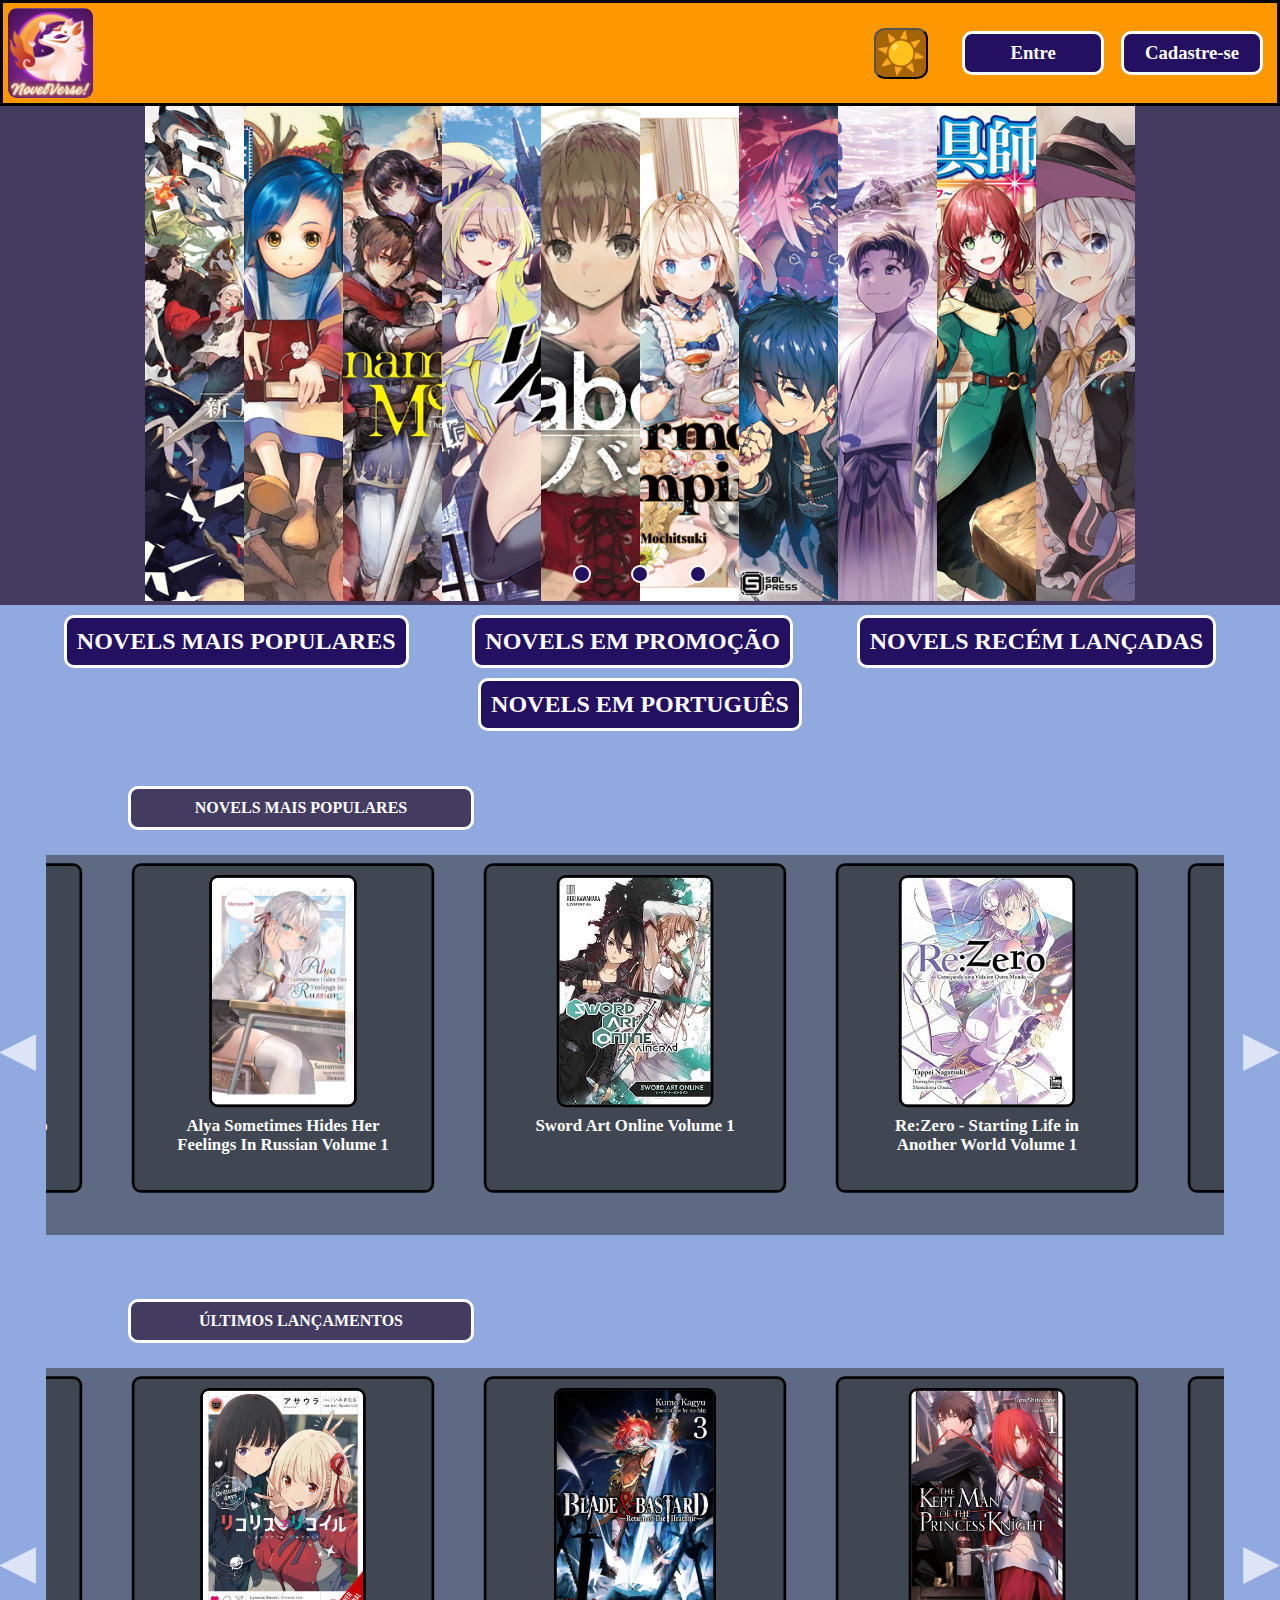
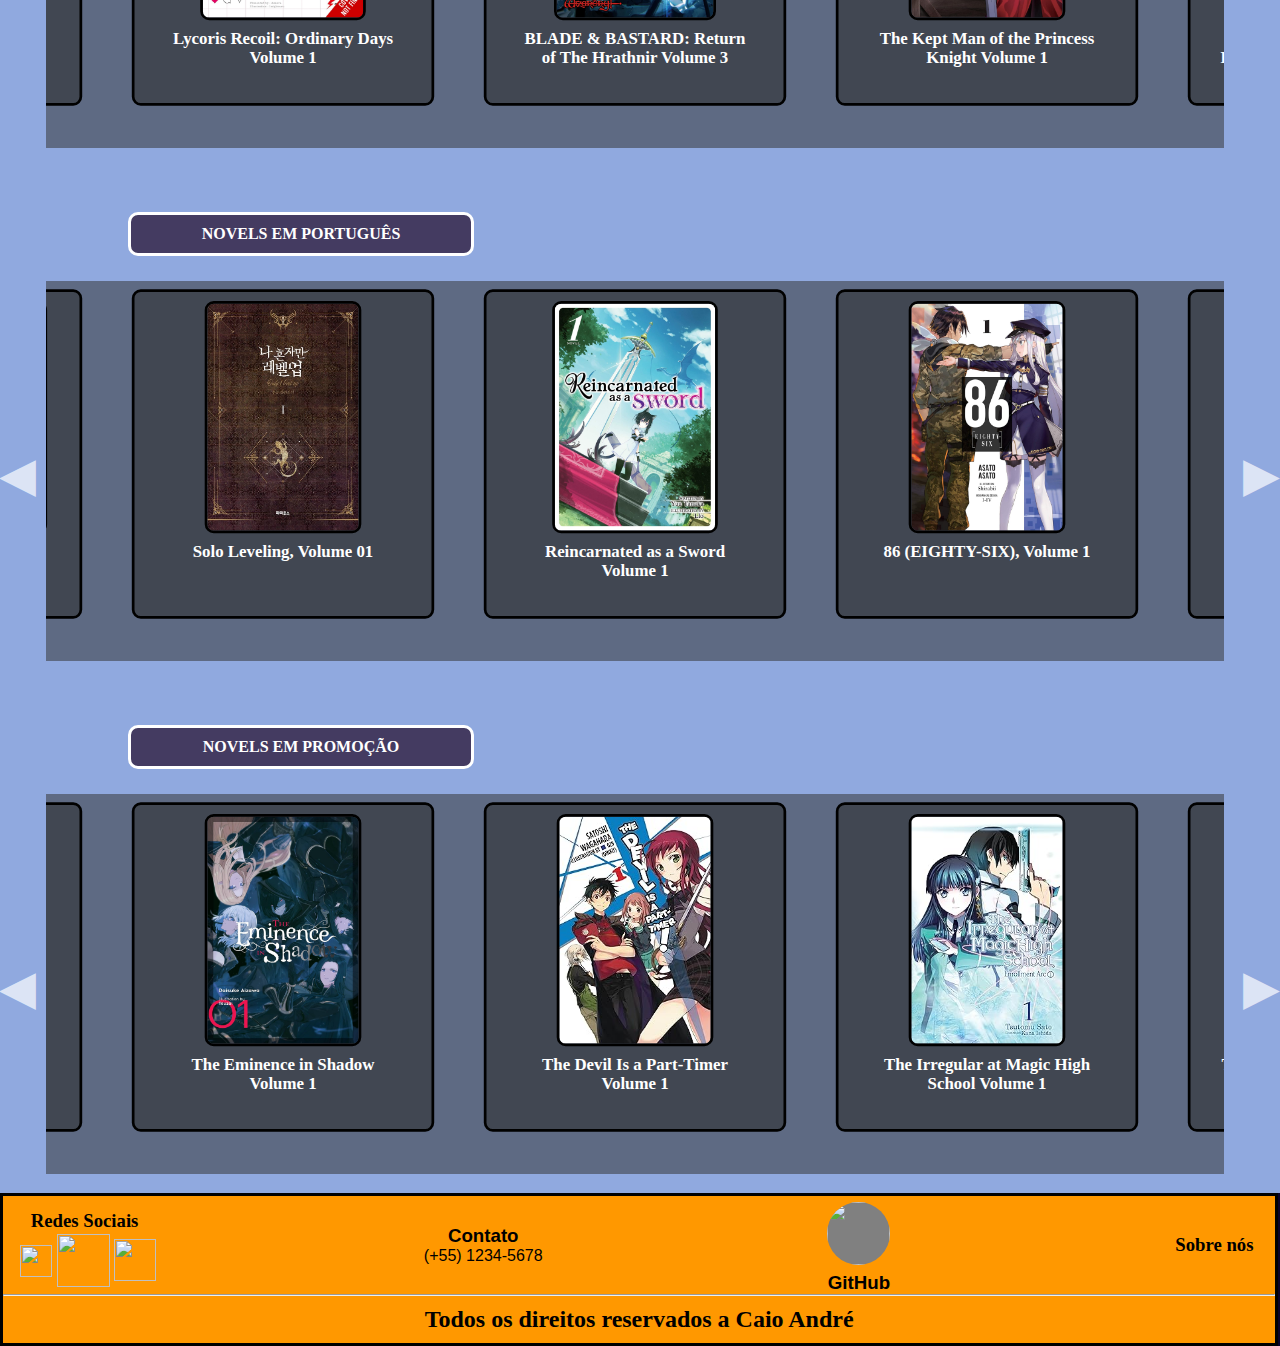
==== index.html @ 4db53ea0 "Add files via upload" ====
<!DOCTYPE html>
<html lang="pt-br">

<head>
    <meta charset="UTF-8">
    <meta http-equiv="X-UA-Compatible" content="IE=edge">
    <meta name="viewport" content="width=device-width, initial-scale=1.0">
    <title> HOME </title>
    <link rel="stylesheet" href="style.css">

    <style>
        footer {
            width: 99.4%;
            position: static;
        }
        main{
            height: auto;
        }
    </style>
</head>

<body>
    <header>
        <img src="logo.png">
        <nav>
            <button onclick="window.location.reload();" id="toggle-dark-mode"></button>   
            <a href="entrar.html" id="entre">
                <div class="navCaixa">
                    <h3> Entre </h3>
                </div>
            </a>
            <a href="cadastro.html">
                <div class="navCaixa">
                    <h3> Cadastre-se <h3>
                </div>
            </a>
        </nav>
    </header>

    <main>
        <div class="slider">
            <div class="banner">
                <input type="radio" name="radio-btn" id="radio1">
                <input type="radio" name="radio-btn" id="radio2">
                <input type="radio" name="radio-btn" id="radio3">

                <div class="imagensBanner first">
                    <img src="banner.jpg" alt="">
                </div>
                <div class="imagensBanner">
                    <img src="banner2.webp" alt="">
                </div>
                <div class="imagensBanner">
                    <img src="banner3.webp" alt="">
                </div>
            </div>

            <div class="navegacaoManual">
                <label for="radio1" class="botaoManual"></label>
                <label for="radio2" class="botaoManual"></label>
                <label for="radio3" class="botaoManual"></label>
            </div>
        </div>
        <!-- Fim dos botões manuais -->

        <!-- Produtos -->
        <div class="titulos">
            <a href="#populares">
                <h2 class="titulo"> NOVELS MAIS POPULARES </h2>
            </a>
            <a href="#promocoes">
                <h2 class="titulo"> NOVELS EM PROMOÇÃO </h2>
            </a>
            <a href="#lancamentos">
                <h2 class="titulo"> NOVELS RECÉM LANÇADAS </h2>
            </a>
            <a href="#portugues">
                <h2 class="titulo"> NOVELS EM PORTUGUÊS </h2>
            </a>
        </div>
        <div class="caixaProdutos">
            <h2 class="titulo2" id="populares">NOVELS MAIS POPULARES</h2>
            <div class="produtos">
                <button id="anterior">◀</button>
                <div class="carousel-container" id="carousel-container">
                    <div class="carousel" id="novels-container"></div>
                </div>
                <button id="proximo">▶</button>
            </div>
        </div>
        <div class="caixaProdutos">
            <h2 class="titulo2" id="lancamentos">ÚLTIMOS LANÇAMENTOS</h2>
            <div class="produtos">
                <button id="anterior2">◀ </button>
                <div class="carousel-container" id="carousel-container">
                    <div class="carousel" id="novels-container2"></div>
                </div>
                <button id="proximo2">▶</button>
            </div>
        </div>
        <div class="caixaProdutos">
            <h2 class="titulo2" id="portugues">NOVELS EM PORTUGUÊS</h2>
            <div class="produtos">
                <button id="anterior3">◀</button>
                <div class="carousel-container" id="carousel-container">
                    <div class="carousel" id="novels-container3"></div>
                </div>
                <button id="proximo3">▶</button>
            </div>
        </div>
        <div class="caixaProdutos">
            <h2 class="titulo2" id="promocoes">NOVELS EM PROMOÇÃO</h2>
            <div class="produtos">
                <button id="anterior4">◀</button>
                <div class="carousel-container" id="carousel-container">
                    <div class="carousel" id="novels-container4"></div>
                </div>
                <button id="proximo4">▶</button>
            </div>
        </div>
        <!-- <br><br> -->
        <!-- Fim dos produtos -->
    </main>

    <footer>
        <div class="footer">
            <div>
                <h3 id="redesSociais"> Redes Sociais </h3>
                <div class="redesSociais">
                    <img src="/redesSociais/Instagram_icon.png.webp" alt="" id="instagram">
                    <img src="/redesSociais/facebook-logo-facebook-icon-transparent-free-png.webp" alt="" id="facebook">
                    <img src="/redesSociais/linkedin.png" alt="" id="linkedin">
                </div>
            </div>
            <div class="contato">
                <h3> Contato </h3>
                <p id="contato"> (+55) 1234-5678</p>
            </div>
            <div class="gitHub">
                <a href="https://github.com/caio987" target="_blank"><img src="/redesSociais/gitHub.png" alt=""></a>
                <h3> GitHub</h3>
            </div>
            <div class="sobreNos">
                <a href="sobreNos.html" id="sobreNos">
                    <h3> Sobre nós </h3>
                </a>
            </div>
        </div>
        <hr>
        <h2>Todos os direitos reservados a Caio André</h2>
    </footer>
    <script src="script.js"></script>
</body>

</html>
---- style.css ----
/* Zera a formatação de espaçamento do html */
* {
    /* zera a margem */
    margin: 0px;
    /* zera o padding(margem interna praticamente) */
    padding: 0px;
}

@media only screen and (min-width: 1840px) {

    /* CSS DO BODY */
    body {
        margin: 0 auto;
        min-height: 100vh;
        background: rgb(8, 1, 41);
    }

    /* CSS DO HEADER */
    header {
        width: 100%;
        border: solid;
        display: flex;
        flex-wrap: wrap;
        justify-content: space-between;
        padding: 5px;
        background-color: #ff9800;
        box-sizing: border-box;
        flex-wrap: wrap;
    }

    header img {
        height: 90px;
        border-radius: 10%;
    }

    nav {
        display: flex;
        align-items: center;
        justify-content: end;
        margin-right: 1vh;
        /* border: solid; */
    }

    #toggle-dark-mode {
        margin-right: 10%;
        font-size: 2.5em;
        background-color: #a56506;
        border-radius: 20%;
        cursor: pointer;
    }

    .navCaixa {
        border: solid;
        padding: 8px;
        width: 120px;
        text-align: center;
        border-radius: 10px;
        background-color: #231061;
        color: white;
        transition: 0.5s;
    }

    .navCaixa:hover {
        background-color: #5b89e6;
        color: #000000a5;
    }

    header a {
        text-decoration: none;
        /* color: black; */
    }

    header a:hover {
        color: white;
    }

    header img {
        border-radius: 10%;
    }

    #entre {
        margin-right: 5%;
    }

    #home {
        margin-right: 5%;
    }

    /* CSS DO HEADER */

    /* ********************************************************************************* */
    /* CSS DO MAIN */

    main {
        /* max-width: 100%; */
        height: 70vh;
        max-width: 200vh;
        /* border: solid red; */
        margin: 0 auto;
        background-color: #90a9df;
    }

    /* CSS DO HOME */
    /* CSS DO BANNER */

    .slider {
        max-width: 100%;
        margin: 0 auto;
        position: relative;
        overflow: hidden;
        background-color: #443b61;
    }

    .banner {
        width: 400%;
        /* height: 400px; */
        display: flex;
    }

    .slider img {
        height: 55vh;
    }

    .slider input {
        display: none;
    }

    .imagensBanner {
        width: 25%;
        /* position: relative; */
        transition: 1.5s;
    }

    .imagensBanner img {
        width: 90%;
        margin-left: 5%;
    }

    .navegacaoManual {
        position: absolute;
        margin-left: 5%;
        width: 90%;
        margin-top: -40px;
        display: flex;
        justify-content: center;
    }

    .botaoManual {
        border: 2px solid #fff;
        padding: 7px;
        border-radius: 10px;
        cursor: pointer;
        transition: .5s;
    }

    .botaoManual:not(:last-child) {
        margin-right: 40px;
    }

    .botaoManual {
        background-color: #231061;
    }

    .botaoManual:hover {
        background-color: #ff9900;
    }

    #radio1:checked~.first {
        margin-left: 0;
    }

    #radio2:checked~.first {
        margin-left: -25%;
    }

    #radio3:checked~.first {
        margin-left: -50%;
    }

    /* CSS DO BANNER */
    /* ********************************************************************************* */
    /* CSS DOS PRODUTOS */
    .titulos {
        display: flex;
        margin-top: 10px;
        justify-content: space-evenly;
        flex-wrap: wrap;
    }

    .titulo {
        border: solid;
        padding: 10px;
        background-color: #231061;
        margin-bottom: 10px;
        border-radius: 10px;
        color: white;
        transition: 1s;
    }

    .titulos a {
        text-decoration: none;
    }

    .titulos a :hover {
        padding: 20px;
        background-color: #ff9800;
        transition: 0.5s;
    }

    .caixaProdutos {
        margin-top: 5vh;
    }

    .titulo2 {
        /* position: relative; */
        margin-left: 10%;
        /* margin-top: 5%; */
        margin-bottom: 5%;
        border: solid;
        padding: 10px;
        font-size: 1em;
        background-color: #443b61;
        max-width: 25%;
        text-align: center;
        border-radius: 10px;
        color: white;
        transition: 1s;
    }

    .produtos {
        /* border: solid; */
        display: flex;
        align-items: center;
        justify-content: center;
        margin-top: 3vh;
        height: 360px;
    }

    .carousel-container {
        display: flex;
        max-width: 1400px;
        height: 380px;
        align-items: center;
        justify-content: center;
        /* margin: auto; */
        margin-bottom: 6%;
        overflow: hidden;
        margin-top: 2vh;
        /* position: relative; */
        /* transition: transform 0.5s ease; */
        /* border: solid; */
        background-color: #33333388;
    }

    .carousel-container :hover {
        transform: scale(1);
        opacity: 1;
        transition: 0.5s;
    }

    .carousel-container a {
        text-decoration: none;
        /* border-color: white; */
        color: white;
    }

    #novels-container,
    #novels-container2,
    #novels-container3,
    #novels-container4 {
        display: flex;
        gap: 16px;
        height: 400px;
    }

    .card {
        background-color: rgba(41, 41, 41, 0.548);
        transition: 0.5s;
        border: solid;
        text-align: center;
        border-radius: 10px;
        opacity: 0.;
        transform: scale(0.9);
        max-height: 90%;
        width: 330px;
    }

    .card img {
        border-radius: 10px;
        color: black;
        border: solid;
        max-height: 70%;
        margin-top: 10px;
    }

    .card h3 {
        width: 80%;
        margin: 0 auto;
        margin-top: 5px;
        color: rgb(255, 255, 255);
    }

    #anterior,
    #anterior2,
    #anterior3,
    #anterior4 {
        cursor: pointer;
        font-size: 3em;
        display: flex;
        align-items: center;
        justify-content: end;
        color: rgba(255, 255, 255, 0.685);
        background: none;
        border: none;
        height: 4vh;
        width: 4vh;
        margin-right: 10px;
        margin-top: -4%;
    }

    #proximo,
    #proximo2,
    #proximo3,
    #proximo4 {
        cursor: pointer;
        font-size: 3em;
        display: flex;
        align-items: center;
        justify-content: end;
        color: rgba(255, 255, 255, 0.685);
        background: none;
        border: none;
        height: 4vh;
        width: 4vh;
        margin-left: 20px;
        margin-top: -4%;
    }

    /* CSS DOS PRODUTOS */
    /* ********************************************************************************* */
    /* ********************************************************************************* */
    /* CSS DO HOME */

    /* CSS DO CADASTRO */
    form {
        max-width: 40%;
        /* padding: 10px; */
        margin: auto auto;
        text-align: center;
        /* border: solid; */
    }

    #logo img {
        border-radius: 10%;
        width: 200px;
    }

    #logo p, #colunaDePerfil #logo p {
        font-size: 1.2em;
    }
    .ladoALado #logo {
        width: 300px;
        background-color: #3333338f;
        color: #fff;
        border: solid;
        text-align: center;
        padding: 20px;
        margin: 10px;
        margin-left: 20%;
    }

    .ladoALado #img {
        width: 90%;
        border-radius: 10%;
    }

    #logo p {
        margin-top: 10px;
    }

    #logo a {
        color: #ffffff;
        transition: .3s;
    }

    #logo a:hover {
        transition: .3s;
        color: #ff9800;
        transition: .3s;
    }

    fieldset {
        border-radius: 20px;
        border: solid;
        color: #fff;
        width: 40vh;
        /* height: auto; */
        background-color: #443b61bb;
        padding: 60px;
        display: flex;
        flex-direction: column;
        justify-content: center;
        /* align-items: center; */
    }

    fieldset h1,
    h6 {
        color: white;
    }

    fieldset a {
        color: white;
        font-size: 12px;
        transition: .5s;
    }

    fieldset a:hover{
        color: #a56506;
        transition: .5s;
    }

    input {
        width: 90%;
        padding: 8px;
        border-radius: 10px;
    }

    #cadastroForm,
    #loginForm {
        border-radius: 20px;
        margin: 0 auto;
        border: solid;
        color: #fff;
        /* max-width: 450px; */
        /* height: auto; */
        background-color: #443b61;
        padding: 20px;
        display: flex;
        flex-direction: column;
        justify-content: center;
        /* align-items: center; */
    }

    #fotos {
        display: flex;
        flex-direction: column;
        gap: 8px;
        /* max-width: 100%; */
    }

    .accordion {
        background-color: #fff;
        width: 80%;
        margin: 0 auto;
        border-radius: 8px;
        padding: 12px;
        cursor: pointer;
        box-shadow: 5px 5px 5px rgb(0, 0, 0, 1);
    }

    .accordion-header {
        /* margin: 0 auto; */
        width: 100%;
        border: none;
        background-color: transparent;
        display: flex;
        align-items: center;
        justify-content: center;
        font-size: 16px;
        cursor: pointer;
    }

    .accordion-header span {
        /* width: 100%; */
        margin-right: 1vh;
        white-space: nowrap;
        /* overflow: hidden; */
        text-overflow: ellipsis;
    }

    .accordion:has(.active) #seta {
        transform: rotate(270deg);
        font-size: 1.5em;
    }

    #seta {
        transform: rotate(90deg);
        font-size: 1.5em;
        transition: .2s linear;
    }

    .accordion-body {
        color: #444;
        font-size: 14px;
        padding: 5px 0;
        opacity: 0;
        height: 0;
        /* transition: .2s; */
        display: none;
    }

    .accordion-body.active {
        height: 100%;
        opacity: 1;
        display: block;
        /* transition: .2s; */
    }

    .opcoesFoto {
        /* border: solid; */
        /* max-width: 40%; */
        /* max-height: 50%; */
        background-color: bisque;
    }

    .opcoesFoto img {
        width: 100px;
        cursor: pointer;
        /* height: 50%;  */
        /* border-radius: 50%;  */
        transition: .5s;
    }

    .opcoesFoto img:hover {
        width: 120px;
        transition: .5s;
    }

    #shalltear {
        height: 100px;
    }

    #shalltear:hover {
        height: 120px;
    }

    fieldset #salvarBtn,
    #verificarBtn {
        padding: 8px;
        width: 100px;
        height: 40px;
        margin-left: 35%;
        margin-bottom: 10px;
        border-radius: 5px;
        transition: 0.5s;
        cursor: pointer;
    }

    fieldset #salvarBtn:hover,
    #verificarBtn:hover {
        width: 110px;
        height: 50px;
        color: white;
        background-color: rgb(249 115 22);
        transition: 0.5s;
    }

    /* CSS DO CADASTRO */
    /* ********************************************************************************* */
    /* CSS DO SOBRE NÓS */
    .ladoALado {
        display: flex;
        flex-wrap: wrap;
        justify-content: center;
        align-items: center;
        /* margin: 0 auto; */
    }

    .ladoALado #imagem {
        /* margin-top: 5%; */
        width: 300px;
        height: 300px;
        border-radius: 20px;
    }

    .ladoALado #textos {
        /* width: 51%; */
        /* border: solid;    */
        padding: 10px;
        background-color: #310f9f88;
    }

    #textos h1 {
        text-align: center;
        color: white;
    }

    #textos h3 {
        color: white;
        margin: 0 auto;
        max-width: 80%;
        margin-top: 15px;
    }

    /* CSS DO SOBRE NÓS */
    /* ********************************************************************************* */
    /* CSS DA VENDA DE NOVEL */
    #venda {
        display: flex;
        flex-wrap: wrap;
        width: 80%;
        margin: 0 auto;
    }

    #fotoInfo {
        width: 30vh;
        height: 30vh;
        margin-top: 5vh;
        border-radius: 50%;
        /* background-color: #4d4d4d; */
    }

    #fotoInfo img {
        border-radius: 50%;
        max-width: 100%;
        object-fit: contain;
    }

    #colunaDePerfil {
        border: solid;
        width: 30%;
        background-color: #ff9900;
        display: flex;
        margin: 1% 0px;
        flex-direction: column;
        align-items: center;
    }
    
    #colunaDePerfil p {
        font-size: 1.5em;
        color: white;
        margin-top: 3vh;
    }

    #colunaDePerfil #logo {
        width: 300px;
        background-color: #4a3787;
        color: #fff;
        border: solid;
        border-radius: 20%;
        text-align: center;
        padding: 10%;
        margin: 10% auto;
        /* margin: 10px; */
        /* margin-left: 20%; */
    }

    #caixaPerfil {
        border: solid;
        background-color: #200a66d6;
        margin-top: 10%;
        border-radius: 10%;
        width: 80%;
        height: 33%;
        text-align: center;
    }

    #caixaVendaNovel {
        background-color: #33333388;
        border: solid;
        margin: 5px auto;
        width: 69%;
        margin: 1% 0px;
    }

    #vendaNovel {
        padding: 20px;
        display: flex;
        /* flex-wrap: wrap; */
    }

    #capaNovel {
        /* border: solid; */
        border-radius: 20px;
        /* width: 35%; */
        display: flex;
        justify-content: center;
        margin: 1vh 5%;
    }

    #capaNovel #img {
        /* border: solid; */
        border-radius: 20px;
        width: 30vh;
        height: 95.3%;
    }

    #capaNovel img {
        border-radius: 20px;
        width: 100%;
    }

    #informacoesNovel {
        display: flex;
        flex-direction: column;
        /* margin-top: 2%; */
        width: 65%;
        padding: 20px;
        /* border: solid; */
    }

    #informacoesNovel :not(p) {
        margin: 0 auto;
    }

    #informacoesNovel h2 {
        margin: 10px 0;
        margin-top: 2.5%;
        color: white;
        font-size: 1.5em;
        /* border: solid; */
    }

    #informacoesNovel span {
        font-size: 0.9em;
        color: rgba(255, 255, 255, 0.877);
        /* color: rgb(255, 255, 255); */
        /* border: solid; */
    }

    #informacoesNovel button {
        margin-top: 10%;
        /* margin-left: 35%; */
        /* width: 25%; */
        padding: 20px;
        /* height: 20%; */
        font-size: 0.9em;
        border-radius: 5px;
        background-color: #90a9df;
        color: white;
        transition: .5s;
        cursor: pointer;
    }

    #informacoesNovel button:hover {
        padding: 4% 10%;
        background-color: #ff9800;
        color: white;
        /* transition: .5s; */
        /* width: 30%;
        height: 15%; */
    }

    #novelsRelacionadas{
        background-color: #4a3d75bd;
    }

    #novelsRelacionadas h2 {
        border: solid;
        padding: 10px;
        margin-top: 1%;
        margin-left: 1%;
        background-color: #443b61c9;
        width: 30%;
        text-align: center;
        border-radius: 10px;
        color: white;
    }

    #novelsRelacionadas a {
        color: white;
        text-decoration: none;
    }

    .container {
        display: flex;
        flex-wrap: wrap;
        justify-content: space-around;
    }

    .card2 {
        border: 1px solid black;
        background-color: rgba(41, 41, 41, 0.548);
        border-radius: 8px;
        padding: 20px 30px;
        width: 25%;
        text-align: center;
        box-sizing: border-box;
        /* margin: 10px; */
        color: #fff;
        transform: scale(0.9);
        transition: 0.5s;
    }

    .card2:hover {
        transform: scale(1);
        transition: 0.5s;
    }

    .card2 img {
        height: 70%;
        width: 100%;
        border-radius: 8px;
    }

    .card2 h3 {
        margin-top: 10%;
    }

    /* ********************************************************************************* */
    /* CSS DO MAIN */
    /* ********************************************************************************* */

    /* CSS DO FOOTER */
    footer {
        border: solid;
        background-color: #ff9800;
        position: fixed;
        width: 100%;
        bottom: 0;
        text-align: center;
    }

    footer h2{
        padding: 10px;
    }
    .footer{
        display: flex;
        justify-content: space-between;
        flex-wrap: wrap;
    }
    #redesSociais {
        margin: 10% 0 0 0;
        margin-left: 20%;
    }

    .redesSociais {
        display: flex;
        padding: 2.5%;
        /* margin: 10% 0; */
        margin-left: 10%;
        /* width: 100px; */
    }

    #instagram {
        width: 32px;
        height: 32px;
        margin-top: 10px;
        margin-right: 5px;
    }

    #facebook {
        width: 53px;
        height: 53px;
        margin-top: -1px;
        margin-right: 4px;
    }

    #linkedin {
        width: 42px;
        height: 42px;
        margin-top: 4px;
    }

    .contato {
        text-align: center
    }

    .gitHub img{
        margin: 10% 0;
        width: 63px;
        height: 63px;
        cursor: pointer;
        background-color: gray;
        border-radius: 50%;
    }

    .contato, .gitHub {
        font-family: 'Franklin Gothic Medium', 'Arial Narrow', Arial, sans-serif;
        margin: auto 0;
    }

    .sobreNos {
        display: flex;
        bottom: 0 auto;
        align-items: center;
        width: 100px;
    }

    #sobreNos {
        text-decoration: none;
        color: black;
    }
}

@media only screen and (max-width: 1839px) {
    
    /* CSS DO BODY */
    body {
        margin: 0 auto;
        min-height: 100vh;
        background: rgb(8, 1, 41);
    }

    /* CSS DO HEADER */
    header {
        width: 100%;
        border: solid;
        display: flex;
        flex-wrap: wrap;
        justify-content: space-between;
        padding: 5px;
        background-color: #ff9800;
        box-sizing: border-box;
        flex-wrap: wrap;
    }

    header img {
        height: 90px;
        border-radius: 10%;
    }

    nav {
        display: flex;
        align-items: center;
        justify-content: end;
        margin-right: 1vh;
        /* border: solid; */
    }

    #toggle-dark-mode {
        margin-right: 10%;
        font-size: 2.5em;
        background-color: #a56506;
        border-radius: 20%;
        cursor: pointer;
    }

    .navCaixa {
        border: solid;
        padding: 8px;
        width: 120px;
        text-align: center;
        border-radius: 10px;
        background-color: #231061;
        color: white;
        transition: 0.5s;
    }

    .navCaixa:hover {
        background-color: #5b89e6;
        color: #000000a5;
    }

    header a {
        text-decoration: none;
        /* color: black; */
    }

    header a:hover {
        color: white;
    }

    header img {
        border-radius: 10%;
    }

    #entre {
        margin-right: 5%;
    }

    #home {
        margin-right: 5%;
    }

    /* CSS DO HEADER */

    /* ********************************************************************************* */
    /* CSS DO MAIN */

    main {
        /* max-width: 100%; */
        /* height: 70vh; */
        max-width: 200vh;
        /* border: solid red; */
        margin: 0 auto;
        background-color: #90a9df;
    }

    /* CSS DO HOME */
    /* CSS DO BANNER */

    .slider {
        max-width: 100%;
        margin: 0 auto;
        position: relative;
        overflow: hidden;
        background-color: #443b61;
    }

    .banner {
        width: 400%;
        /* height: 400px; */
        display: flex;
    }

    .slider img {
        height: 55vh;
    }

    .slider input {
        display: none;
    }

    .imagensBanner {
        width: 25%;
        /* position: relative; */
        transition: 1.5s;
    }

    .imagensBanner img {
        width: 100%;
        /* margin-left: 5%; */
        object-fit: contain;
    }

    .navegacaoManual {
        position: absolute;
        margin-left: 5%;
        width: 90%;
        margin-top: -40px;
        display: flex;
        justify-content: center;
    }

    .botaoManual {
        border: 2px solid #fff;
        padding: 7px;
        border-radius: 10px;
        cursor: pointer;
        transition: .5s;
    }

    .botaoManual:not(:last-child) {
        margin-right: 40px;
    }

    .botaoManual {
        background-color: #231061;
    }

    .botaoManual:hover {
        background-color: #ff9900;
    }

    #radio1:checked~.first {
        margin-left: 0;
    }

    #radio2:checked~.first {
        margin-left: -25%;
    }

    #radio3:checked~.first {
        margin-left: -50%;
    }

    /* CSS DO BANNER */
    /* ********************************************************************************* */
    /* CSS DOS PRODUTOS */
    .titulos {
        display: flex;
        margin-top: 10px;
        justify-content: space-evenly;
        flex-wrap: wrap;
    }

    .titulo {
        border: solid;
        padding: 10px;
        background-color: #231061;
        margin-bottom: 10px;
        border-radius: 10px;
        color: white;
        transition: 1s;
    }

    .titulos a {
        text-decoration: none;
    }

    .titulos a :hover {
        padding: 20px;
        background-color: #ff9800;
        transition: 0.5s;
    }

    .caixaProdutos {
        margin-top: 5vh;
    }

    .titulo2 {
        /* position: relative; */
        margin-left: 10%;
        /* margin-top: 5%; */
        margin-bottom: 5%;
        border: solid;
        padding: 10px;
        font-size: 1em;
        background-color: #443b61;
        max-width: 25%;
        text-align: center;
        border-radius: 10px;
        color: white;
        transition: 1s;
    }

    .produtos {
        /* border: solid; */
        display: flex;
        align-items: center;
        justify-content: center;
        margin-top: 3vh;
        height: 360px;
    }

    .carousel-container {
        display: flex;
        max-width: 1400px;
        height: 380px;
        align-items: center;
        justify-content: center;
        /* margin: auto; */
        margin-bottom: 6%;
        overflow: hidden;
        margin-top: 2vh;
        /* position: relative; */
        /* transition: transform 0.5s ease; */
        /* border: solid; */
        background-color: #33333388;
    }

    .carousel-container :hover {
        transform: scale(1);
        opacity: 1;
        transition: 0.5s;
    }

    .carousel-container a {
        text-decoration: none;
        /* border-color: white; */
        color: white;
    }

    #novels-container,
    #novels-container2,
    #novels-container3,
    #novels-container4 {
        display: flex;
        gap: 16px;
        height: 400px;
    }

    .card {
        background-color: rgba(41, 41, 41, 0.548);
        transition: 0.5s;
        border: solid;
        text-align: center;
        border-radius: 10px;
        opacity: 0.;
        transform: scale(0.9);
        max-height: 90%;
        width: 330px;
    }

    .card img {
        border-radius: 10px;
        color: black;
        border: solid;
        max-height: 70%;
        margin-top: 10px;
    }

    .card h3 {
        width: 80%;
        margin: 0 auto;
        margin-top: 5px;
        color: rgb(255, 255, 255);
    }

    #anterior,
    #anterior2,
    #anterior3,
    #anterior4 {
        cursor: pointer;
        font-size: 3em;
        display: flex;
        align-items: center;
        justify-content: end;
        color: rgba(255, 255, 255, 0.685);
        background: none;
        border: none;
        height: 4vh;
        width: 4vh;
        margin-right: 10px;
        margin-top: -4%;
    }

    #proximo,
    #proximo2,
    #proximo3,
    #proximo4 {
        cursor: pointer;
        font-size: 3em;
        display: flex;
        align-items: center;
        justify-content: end;
        color: rgba(255, 255, 255, 0.685);
        background: none;
        border: none;
        height: 4vh;
        width: 4vh;
        margin-left: 20px;
        margin-top: -4%;
    }

    /* CSS DOS PRODUTOS */
    /* ********************************************************************************* */
    /* ********************************************************************************* */
    /* CSS DO HOME */

    /* CSS DO CADASTRO */
    form {
        max-width: 40%;
        padding: 10px;
        /* margin: auto auto; */
        
        text-align: center;
        /* border: solid; */
    }

    #logo img {
        border-radius: 10%;
        width: 200px;
    }

    #logo p, #colunaDePerfil #logo p {
        font-size: 1.2em;
    }
    .ladoALado #logo {
        width: 300px;
        background-color: #3333338f;
        color: #fff;
        border: solid;
        text-align: center;
        padding: 20px;
        /* margin: 10px; */
        /* margin-left: 20%; */
    }

    .ladoALado #img {
        width: 90%;
        border-radius: 10%;
    }

    #logo p {
        margin-top: 10px;
    }

    #logo a {
        color: #ffffff;
        transition: .3s;
    }

    #logo a:hover {
        transition: .3s;
        color: #ff9800;
        transition: .3s;
    }

    fieldset {
        border-radius: 20px;
        border: solid;
        color: #fff;
        width: 40vh;
        /* height: auto; */
        background-color: #443b61bb;
        padding: 60px;
        display: flex;
        flex-direction: column;
        /* margin: 0 auto; */
        /* justify-content: center; */
        /* align-items: center; */
    }

    fieldset h1,
    h6 {
        color: white;
    }

    fieldset a {
        color: white;
        font-size: 12px;
        transition: .5s;
    }

    fieldset a:hover{
        color: #a56506;
        transition: .5s;
    }

    input {
        width: 90%;
        padding: 8px;
        border-radius: 10px;
    }

    #cadastroForm,
    #loginForm {
        border-radius: 20px;
        margin: 0 auto;
        border: solid;
        color: #fff;
        max-width: 450px;
        /* height: auto; */
        background-color: #443b61;
        padding: 20px;
        display: flex;
        flex-direction: column;
        justify-content: center;
        align-items: center;
    }

    #fotos {
        display: flex;
        flex-direction: column;
        gap: 8px;
        /* max-width: 100%; */
    }

    .accordion {
        background-color: #fff;
        width: 80%;
        margin: 0 auto;
        border-radius: 8px;
        padding: 12px;
        cursor: pointer;
        box-shadow: 5px 5px 5px rgb(0, 0, 0, 1);
    }

    .accordion-header {
        /* margin: 0 auto; */
        width: 100%;
        border: none;
        background-color: transparent;
        display: flex;
        align-items: center;
        justify-content: center;
        font-size: 16px;
        cursor: pointer;
    }

    .accordion-header span {
        /* width: 100%; */
        margin-right: 1vh;
        white-space: nowrap;
        /* overflow: hidden; */
        text-overflow: ellipsis;
    }

    .accordion:has(.active) #seta {
        transform: rotate(270deg);
        font-size: 1.5em;
    }

    #seta {
        transform: rotate(90deg);
        font-size: 1.5em;
        transition: .2s linear;
    }

    .accordion-body {
        color: #444;
        font-size: 14px;
        padding: 5px 0;
        opacity: 0;
        height: 0;
        /* transition: .2s; */
        display: none;
    }

    .accordion-body.active {
        height: 100%;
        opacity: 1;
        display: block;
        /* transition: .2s; */
    }

    .opcoesFoto {
        /* border: solid; */
        /* max-width: 40%; */
        /* max-height: 50%; */
        background-color: bisque;
    }

    .opcoesFoto img {
        width: 100px;
        cursor: pointer;
        /* height: 50%;  */
        /* border-radius: 50%;  */
        transition: .5s;
    }

    .opcoesFoto img:hover {
        width: 120px;
        transition: .5s;
    }

    #shalltear {
        height: 100px;
    }

    #shalltear:hover {
        height: 120px;
    }

    fieldset #salvarBtn,
    #verificarBtn {
        padding: 8px;
        width: 100px;
        height: 40px;
        margin-left: 35%;
        margin-bottom: 10px;
        border-radius: 5px;
        transition: 0.5s;
        cursor: pointer;
    }

    fieldset #salvarBtn:hover,
    #verificarBtn:hover {
        width: 110px;
        height: 50px;
        color: white;
        background-color: rgb(249 115 22);
        transition: 0.5s;
    }

    /* CSS DO CADASTRO */
    /* ********************************************************************************* */
    /* CSS DO SOBRE NÓS */
    .ladoALado {
        display: flex;
        flex-direction: column;
        flex-wrap: wrap;
        justify-content: center;
        align-items: center;
        /* margin: 0 auto; */
    }

    /* .ladoALado .metade{
    width: 50%;
    border: solid;
    margin-right: 0.25%;
    } */
    .ladoALado #imagem {
        /* margin-top: 5%; */
        width: 300px;
        height: 300px;
        border-radius: 20px;
    }

    .ladoALado #textos {
        /* width: 51%; */
        /* border: solid;*/
        margin-top: 1%;
        padding: 10px;
        background-color: #310f9f88;
    }

    #textos h1 {
        text-align: center;
        color: white;
    }

    #textos h3 {
        color: white;
        margin: 0 auto;
        max-width: 80%;
        margin-top: 15px;
    }

    /* CSS DO SOBRE NÓS */
    /* ********************************************************************************* */
    /* CSS DA VENDA DE NOVEL */
    #venda {
        display: flex;
        flex-wrap: wrap;
        width: 80%;
        margin: 0 auto;
    }

    #fotoInfo {
        width: 30vh;
        height: 30vh;
        /* margin-top: 5vh; */
        border-radius: 50%;
        /* object-fit: contain; */
        /* background-color: #4d4d4d; */
    }

    #fotoInfo img {
        border-radius: 50%;
        max-width: 100%;
        object-fit: contain;
    }

    #colunaDePerfil {
        border: solid;
        width: 100%;
        padding: 20px;
        background-color: #ff9900;
        display: flex;
        margin: 1% 0 0 0;
        justify-content: space-around;
        flex-wrap: wrap;
        align-items: center;
    }
    
    #colunaDePerfil p {
        font-size: 1.5em;
        color: white;
        margin-top: 3vh;
    }

    #colunaDePerfil #logo {
        /* width: 300px; */
        background-color: #4a3787;
        /* color: #fff; */
        border: solid;
        border-radius: 20%;
        text-align: center;
        padding: 3%;
        /* margin: 1% auto; */
        /* margin: 10px; */
        /* margin-left: 20%; */
        margin: 1% 0;
    }

    #caixaPerfil {
        border: solid;
        background-color: #200a66d6;
        padding: 5px;
        border-radius: 10%;
        width: 50%;
        /* height: 50%; */
        text-align: center;
    }

    #caixaVendaNovel {
        background-color: #33333388;
        border: solid;
        /* margin: 5px auto; */
        /* width: 100%; */
        margin: 1% 0px;
    }

    #vendaNovel {
        /* background-color: #473388cd; */
        padding: 20px;
        display: flex;
        /* flex-wrap: wrap; */
    }

    #capaNovel {
        /* border: solid; */
        border-radius: 20px;
        /* width: 35%; */
        display: flex;
        justify-content: center;
        margin: 1vh 5%;
    }

    #capaNovel #img {
        /* border: solid; */
        border-radius: 20px;
        width: 30vh;
        height: 95.3%;
    }

    #capaNovel img {
        border-radius: 20px;
        width: 100%;
    }

    #informacoesNovel {
        display: flex;
        flex-direction: column;
        /* margin-top: 2%; */
        width: 65%;
        padding: 20px;
        /* border: solid; */
    }

    #informacoesNovel :not(p) {
        margin: 0 auto;
    }

    #informacoesNovel h2 {
        margin: 10px 0;
        margin-top: 2.5%;
        color: white;
        font-size: 1.5em;
        /* border: solid; */
    }

    #informacoesNovel span {
        font-size: 0.9em;
        color: rgba(255, 255, 255, 0.877);
        /* color: rgb(255, 255, 255); */
        /* border: solid; */
    }

    #informacoesNovel button {
        margin-top: 10%;
        /* margin-left: 35%; */
        /* width: 25%; */
        padding: 20px;
        color: white;
        background-color: #90a9dfc8;
        /* height: 20%; */
        font-size: 0.9em;
        border-radius: 5px;
        transition: .5s;
        cursor: pointer;
    }

    #informacoesNovel button:hover {
        padding: 25px 60px;
        background-color: #ff9800;
        color: white;
        /* transition: .5s; */
        /* width: 30%;
        height: 15%; */
    }

    #novelsRelacionadas{
        background-color: #4a3d75bd;
    }

    #novelsRelacionadas h2 {
        border: solid;
        padding: 10px;
        margin-top: 1%;
        margin-left: 1%;
        background-color: #443b61c9;
        width: 30%;
        text-align: center;
        border-radius: 10px;
        color: white;
    }

    #novelsRelacionadas a {
        color: white;
        text-decoration: none;
    }

    .container {
        display: flex;
        flex-wrap: wrap;
        justify-content: space-around;
    }

    .card2 {
        border: 1px solid black;
        background-color: rgba(41, 41, 41, 0.548);
        border-radius: 8px;
        padding: 20px 30px;
        width: 250px;
        text-align: center;
        box-sizing: border-box;
        /* margin: 10px; */
        color: #fff;
        transform: scale(0.9);
        transition: 0.5s;
    }

    .card2:hover {
        transform: scale(1);
        transition: 0.5s;
    }

    .card2 img {
        height: 70%;
        width: 100%;
        border-radius: 8px;
    }

    .card2 h3 {
        margin-top: 10%;
    }

    /* ********************************************************************************* */
    /* CSS DO MAIN */
    /* ********************************************************************************* */

    /* CSS DO FOOTER */
    footer {
        border: solid;
        background-color: #ff9800;
        /* position: fixed;
        width: 100%;
        bottom: 0; */
        text-align: center;
    }

    footer h2{
        padding: 10px;
    }
    .footer{
        display: flex;
        justify-content: space-between;
        flex-wrap: wrap;
    }
    #redesSociais {
        margin: 10% 0 0 0;
        margin-left: 20%;
    }

    .redesSociais {
        display: flex;
        padding: 2.5%;
        /* margin: 10% 0; */
        margin-left: 10%;
        /* width: 100px; */
    }

    #instagram {
        width: 32px;
        height: 32px;
        margin-top: 10px;
        margin-right: 5px;
    }

    #facebook {
        width: 53px;
        height: 53px;
        margin-top: -1px;
        margin-right: 4px;
    }

    #linkedin {
        width: 42px;
        height: 42px;
        margin-top: 4px;
    }

    .contato {
        text-align: center
    }

    .gitHub img{
        margin: 10% 0;
        width: 63px;
        height: 63px;
        cursor: pointer;
        background-color: gray;
        border-radius: 50%;
    }

    .contato, .gitHub {
        font-family: 'Franklin Gothic Medium', 'Arial Narrow', Arial, sans-serif;
        margin: auto 0;
    }

    .sobreNos {
        display: flex;
        bottom: 0 auto;
        align-items: center;
        width: 100px;
    }

    #sobreNos {
        text-decoration: none;
        color: black;
    }
}

/* ********************************************************************************* */
/* CSS DO DARK MODE  */
.trilho.dark {
    background-color: #c3c3c3;
}

.trilho.dark .indicador {
    left: 55%;
    background-color: #fff;
}

.titulos h2.dark,
label.dark {
    background-color: #4a3d75d5;
}

header div.dark,
div #caixaPerfil.dark {
    background-color: #4a3d75;
}

header div.dark:hover {
    background-color: #7863bee8;
    color: rgb(255, 255, 255);
}

header.dark,
footer.dark,
.titulos h2.dark:hover,
.botaoManual.dark:hover {
    background-color: #ec4f05c2;
}

main button.dark {
    background-color: #e9bfabc2;
}

main.dark {
    background-color: rgba(17, 22, 46, 0.527);
}

.carousel-container.dark {
    background-color: #555d8893;
}

div#colunaDePerfil.dark {
    background-color: #ec4f05c2;
}

/* body.dark-mode {
    background-color: #ffffff;
    color: #000000;
    }
    
    body {
        background-color: #121212;
        color: #ffffff;
}
   */
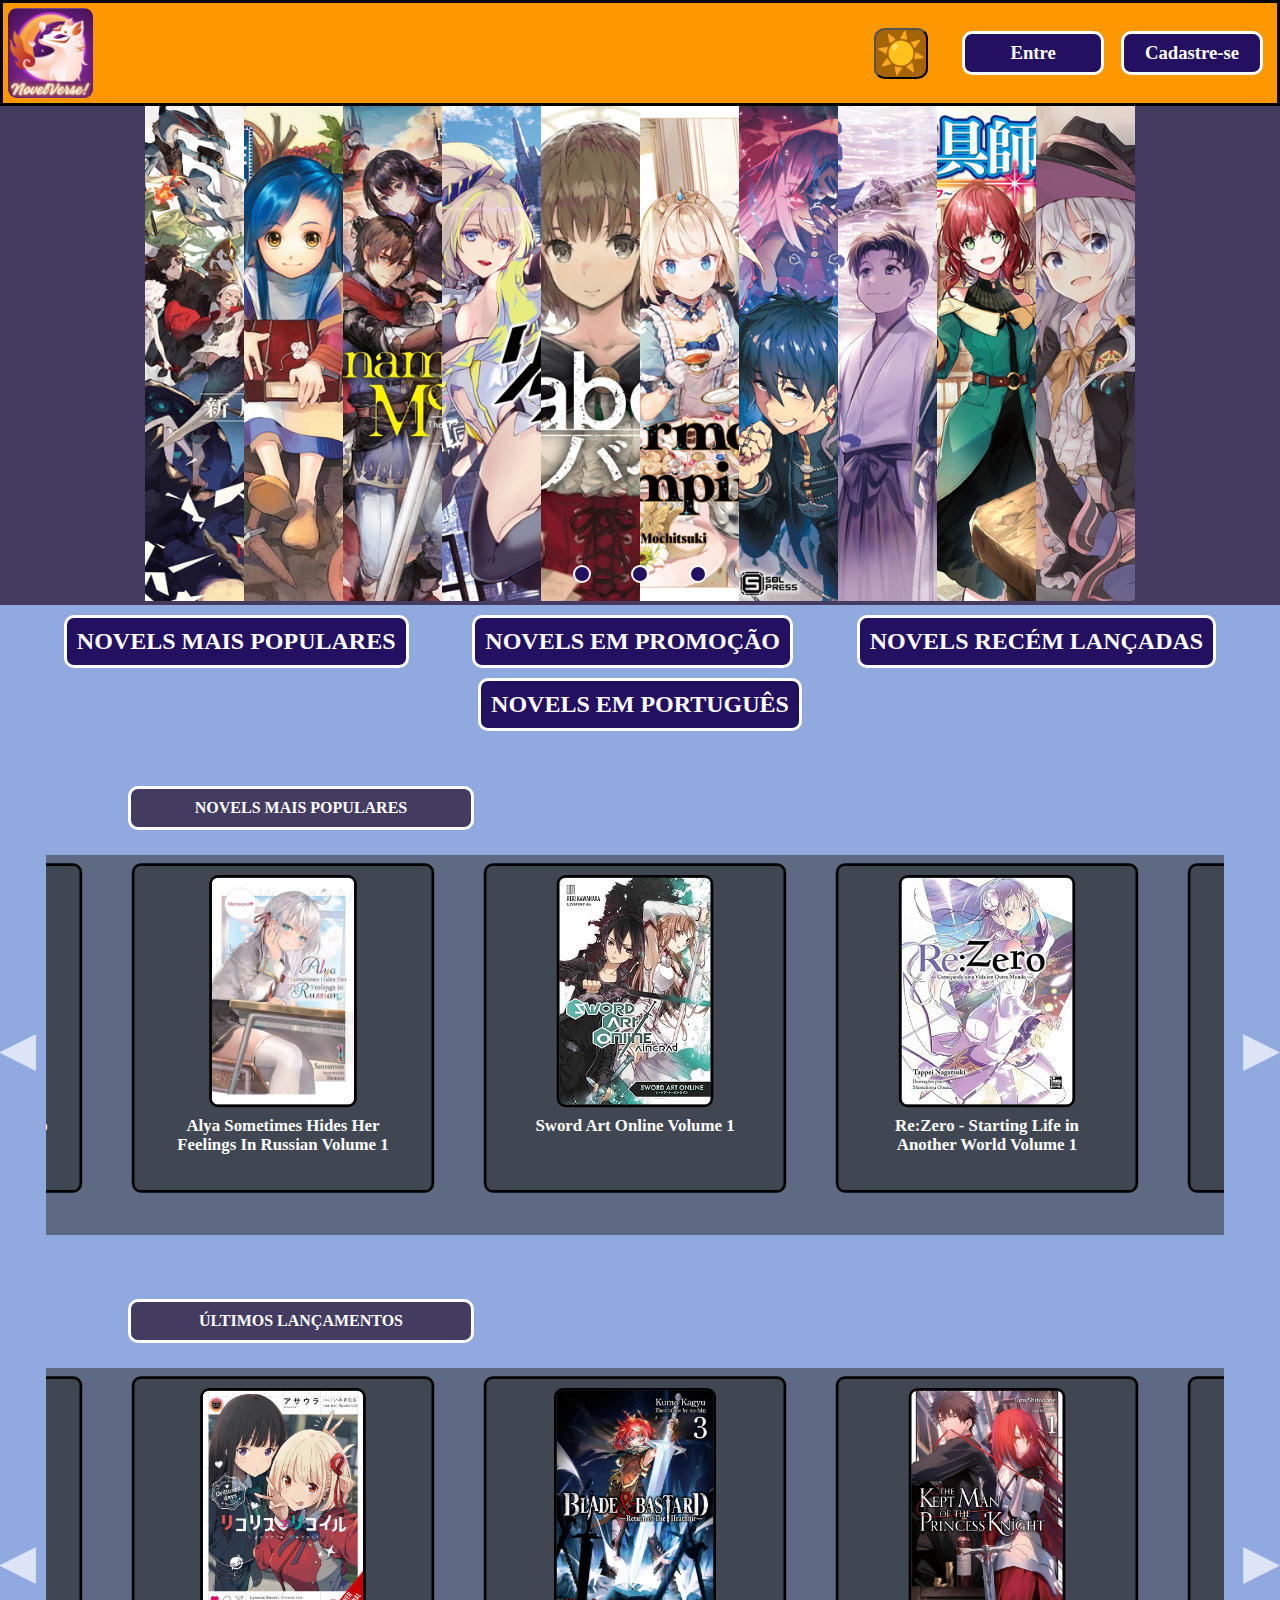
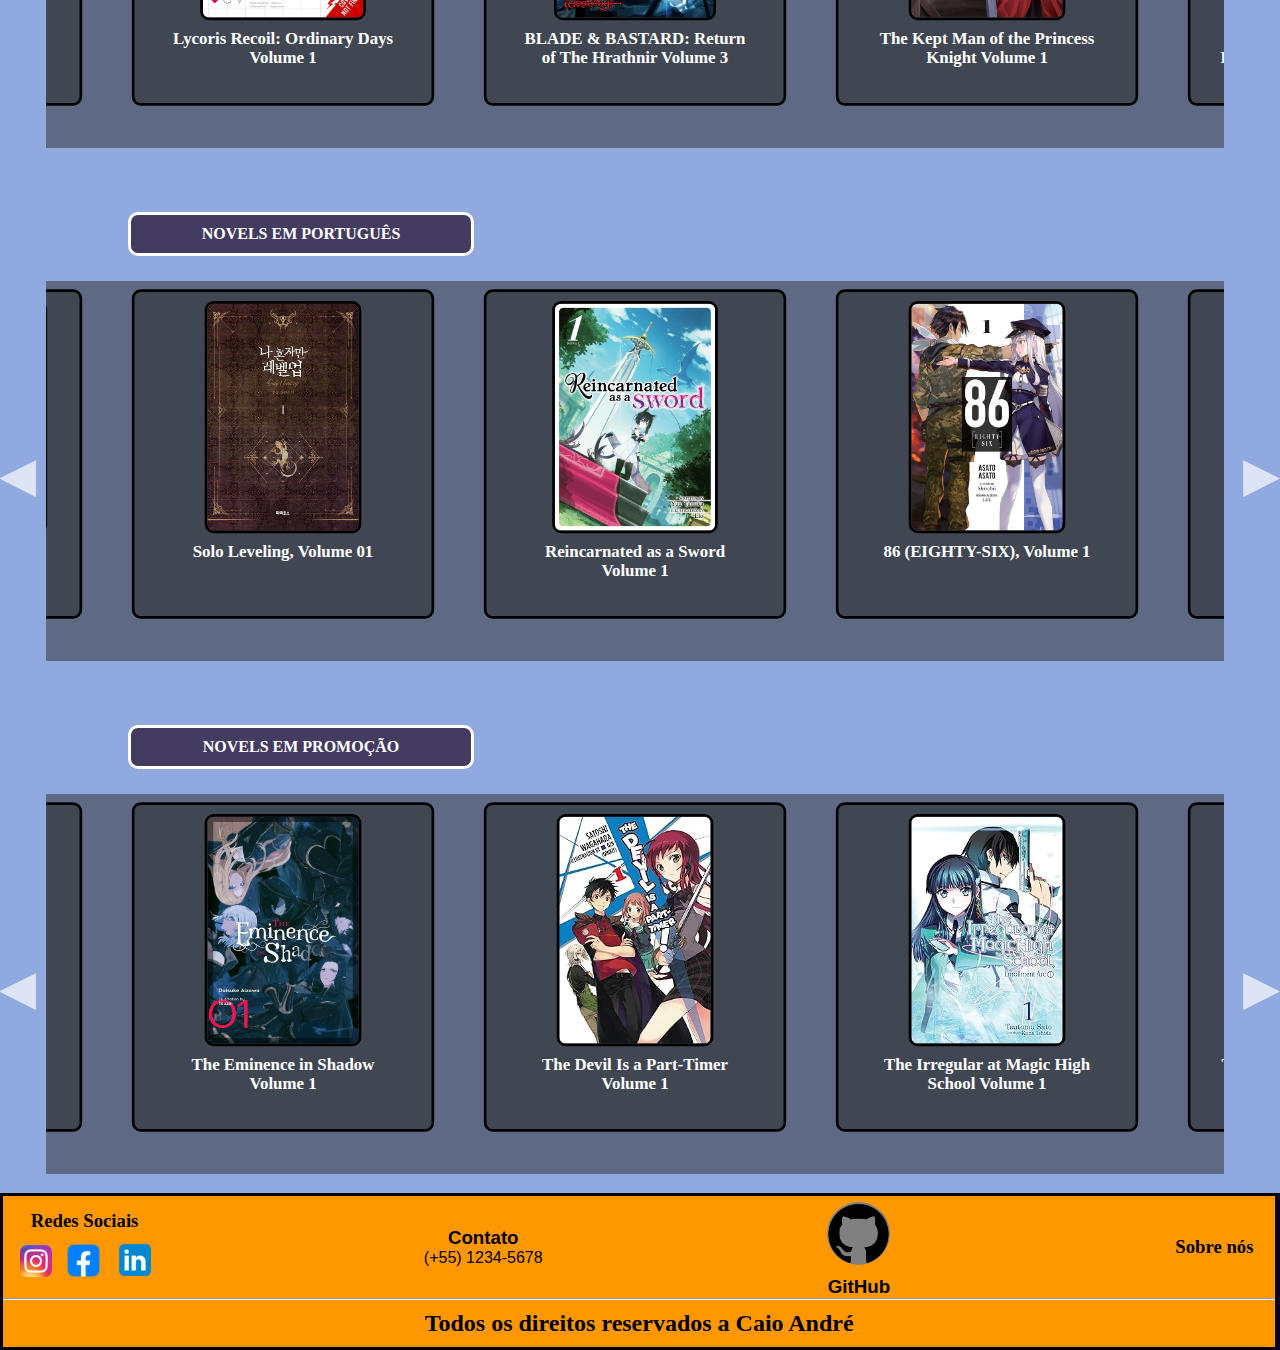
==== commit 2359b282: "Update index.html" ====
--- a/index.html
+++ b/index.html
@@ -127,9 +127,9 @@
             <div>
                 <h3 id="redesSociais"> Redes Sociais </h3>
                 <div class="redesSociais">
-                    <img src="/redesSociais/Instagram_icon.png.webp" alt="" id="instagram">
-                    <img src="/redesSociais/facebook-logo-facebook-icon-transparent-free-png.webp" alt="" id="facebook">
-                    <img src="/redesSociais/linkedin.png" alt="" id="linkedin">
+                    <img src="Instagram_icon.png.webp" alt="" id="instagram">
+                    <img src="facebook-logo-facebook-icon-transparent-free-png.webp" alt="" id="facebook">
+                    <img src="linkedin.png" alt="" id="linkedin">
                 </div>
             </div>
             <div class="contato">
@@ -137,7 +137,7 @@
                 <p id="contato"> (+55) 1234-5678</p>
             </div>
             <div class="gitHub">
-                <a href="https://github.com/caio987" target="_blank"><img src="/redesSociais/gitHub.png" alt=""></a>
+                <a href="https://github.com/caio987" target="_blank"><img src="gitHub.png" alt=""></a>
                 <h3> GitHub</h3>
             </div>
             <div class="sobreNos">
@@ -152,4 +152,4 @@
     <script src="script.js"></script>
 </body>
 
-</html>+</html>
--- a/style.css
+++ b/style.css
@@ -93,7 +93,7 @@
 
     main {
         /* max-width: 100%; */
-        height: 70vh;
+        /* height: 70vh; */
         max-width: 200vh;
         /* border: solid red; */
         margin: 0 auto;
@@ -805,9 +805,9 @@
     footer {
         border: solid;
         background-color: #ff9800;
-        position: fixed;
+        /* position: fixed;
         width: 100%;
-        bottom: 0;
+        bottom: 0; */
         text-align: center;
     }
 
@@ -1833,4 +1833,4 @@
         background-color: #121212;
         color: #ffffff;
 }
-   */+   */
